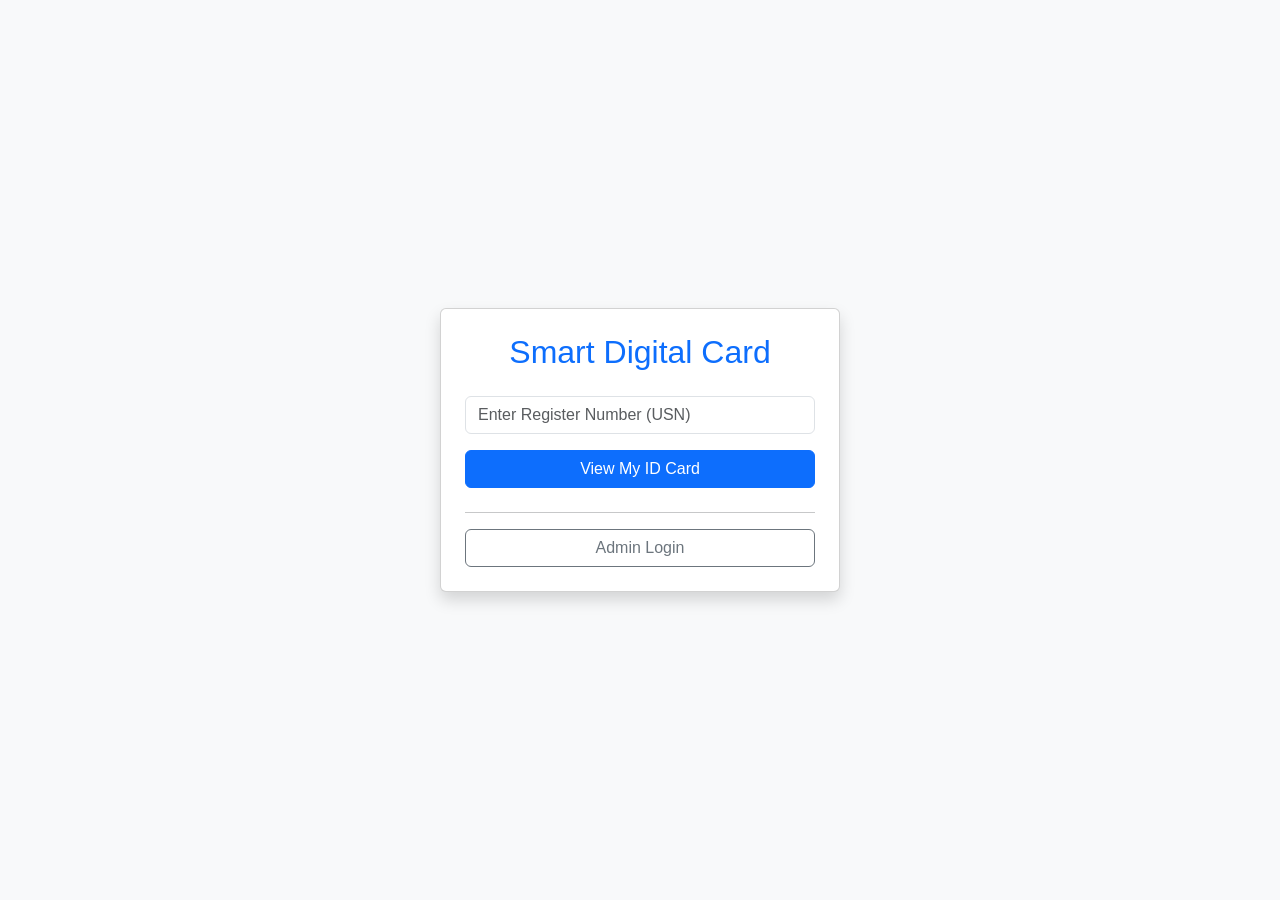
==== frontend/index.html @ e3da2ddc "Initial commit: Smart Digital Card system with mobile-responsive frontend" ====
<!DOCTYPE html>
<html lang="en">

<head>
    <meta charset="UTF-8">
    <meta name="viewport" content="width=device-width, initial-scale=1.0">
    <title>Smart Digital Card - Home</title>
    <link href="https://cdn.jsdelivr.net/npm/bootstrap@5.3.0/dist/css/bootstrap.min.css" rel="stylesheet">
    <link rel="stylesheet" href="style.css">
</head>

<body class="bg-light">
    <div class="container d-flex flex-column justify-content-center align-items-center vh-100">
        <div class="card shadow p-4 text-center" style="width: 100%; max-width: 400px;">
            <h2 class="mb-4 text-primary">Smart Digital Card</h2>
            <form id="student-login-form">
                <div class="mb-3">
                    <input type="text" id="login-usn" class="form-control" placeholder="Enter Register Number (USN)"
                        required>
                </div>
                <button type="submit" class="btn btn-primary w-100 mb-2">View My ID Card</button>
            </form>
            <hr>
            <a href="admin.html" class="btn btn-outline-secondary w-100">Admin Login</a>
        </div>
    </div>
    <script src="script.js"></script>
</body>

</html>
---- frontend/style.css ----
@keyframes pulse {
    0% { box-shadow: 0 0 0 0 rgba(25, 135, 84, 0.7); }
    70% { box-shadow: 0 0 0 10px rgba(25, 135, 84, 0); }
    100% { box-shadow: 0 0 0 0 rgba(25, 135, 84, 0); }
}

body {
    font-family: 'Segoe UI', Tahoma, Geneva, Verdana, sans-serif;
}

.id-card-container {
    width: 100%;
    max-width: 350px;
    margin: auto;
    padding: 10px;
}

@media (max-width: 600px) {
    .id-card-container {
        max-width: 100%;
    }
    
    .id-card-header {
        font-size: 1rem;
        padding: 12px 0;
    }
    
    .id-card-body {
        padding: 15px;
    }
    
    .id-card-details {
        font-size: 0.85rem;
        margin: 8px 15px;
    }
    
    .id-card-photo {
        width: 80px;
        height: 80px;
        font-size: 32px;
    }
    
    .qr-container img {
        max-width: 150px;
    }
}

.id-card {
    background: #ffffff;
    border-radius: 12px;
    box-shadow: 0 10px 30px rgba(0, 0, 0, 0.5);
    overflow: hidden;
    position: relative;
    padding-bottom: 20px;
}

.id-card-header {
    background: linear-gradient(135deg, #0d6efd, #0043a8);
    color: white;
    text-align: center;
    padding: 15px 0;
    font-weight: bold;
    font-size: 1.2rem;
    letter-spacing: 1px;
}

.id-card-body {
    text-align: center;
    padding: 20px;
}

.id-card-photo {
    width: 100px;
    height: 100px;
    background-color: #ddd;
    border-radius: 50%;
    margin: 0 auto 15px auto;
    border: 3px solid #0d6efd;
    display: flex;
    justify-content: center;
    align-items: center;
    font-size: 40px;
    color: #888;
}

.id-card-details {
    text-align: left;
    margin: 10px 20px;
    font-size: 0.95rem;
    line-height: 1.5;
}

.id-card-details span {
    font-weight: bold;
    color: #333;
}

.qr-container {
    text-align: center;
    margin-top: 15px;
}

.qr-container img {
    width: 100%;
    max-width: 180px;
    height: auto;
    border: 2px solid #ddd;
    border-radius: 8px;
    padding: 5px;
}

/* Mobile form improvements */
@media (max-width: 768px) {
    .form-control, .form-select, .btn {
        font-size: 16px;
    }
    
    .table-sm {
        font-size: 0.8rem;
    }
    
    .btn-sm {
        padding: 0.35rem 0.5rem;
        font-size: 0.75rem;
    }
    
    .navbar-brand {
        font-size: 1rem;
    }
    
    .card {
        margin-bottom: 15px;
    }
    
    .navbar {
        padding: 0.5rem 0;
    }
}
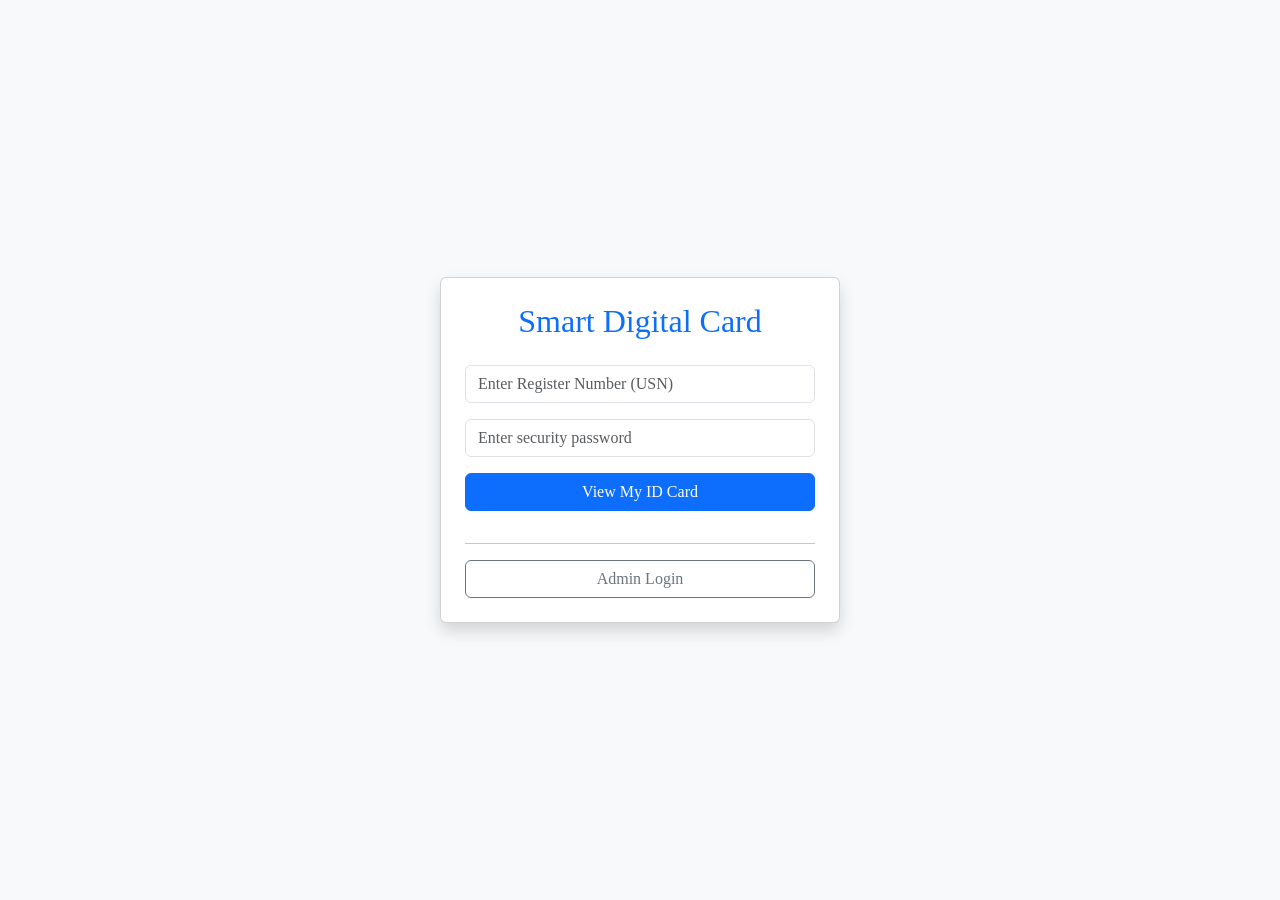
==== commit 80bcfd6d: "Integrated Social and Academic profiles, added QR code security features, and updated typography to " ====
--- a/frontend/index.html
+++ b/frontend/index.html
@@ -18,7 +18,12 @@
                     <input type="text" id="login-usn" class="form-control" placeholder="Enter Register Number (USN)"
                         required>
                 </div>
+                <div class="mb-3">
+                    <input type="password" id="login-password" class="form-control" placeholder="Enter security password"
+                        required>
+                </div>
                 <button type="submit" class="btn btn-primary w-100 mb-2">View My ID Card</button>
+                <div id="login-message" class="text-danger small text-center mt-2"></div>
             </form>
             <hr>
             <a href="admin.html" class="btn btn-outline-secondary w-100">Admin Login</a>
--- a/frontend/style.css
+++ b/frontend/style.css
@@ -5,7 +5,8 @@
 }
 
 body {
-    font-family: 'Segoe UI', Tahoma, Geneva, Verdana, sans-serif;
+    font-family: 'Times New Roman', Times, serif;
+    background-color: #f8f9fa;
 }
 
 .id-card-container {
@@ -58,10 +59,11 @@
     background: linear-gradient(135deg, #0d6efd, #0043a8);
     color: white;
     text-align: center;
-    padding: 15px 0;
+    padding: 15px 10px;
     font-weight: bold;
-    font-size: 1.2rem;
-    letter-spacing: 1px;
+    font-size: 1rem;
+    letter-spacing: 0.5px;
+    line-height: 1.2;
 }
 
 .id-card-body {
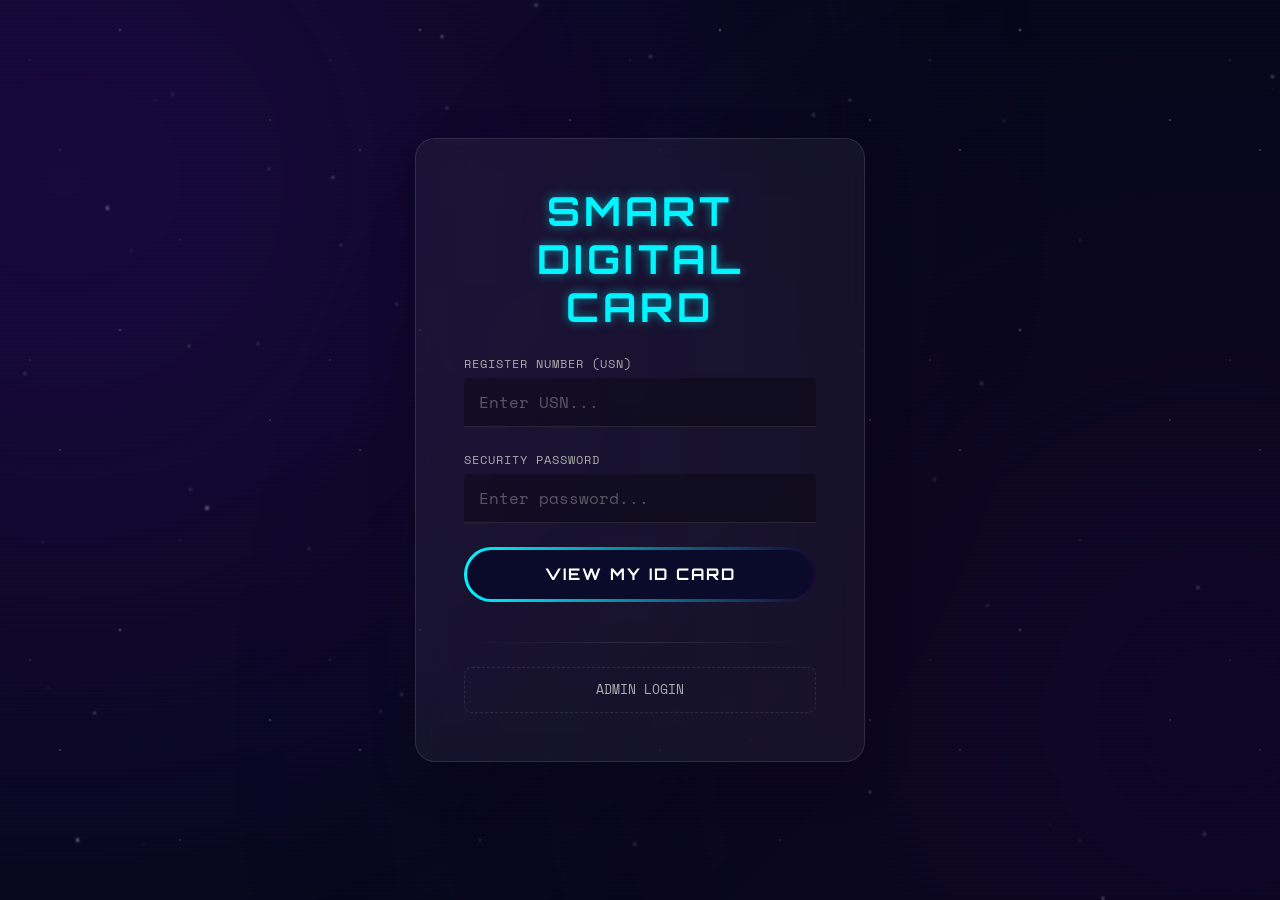
==== commit 636f41be: "Final project polish: Added marks verification UI and cloud deployment configuration" ====
--- a/frontend/index.html
+++ b/frontend/index.html
@@ -1,35 +1,58 @@
-<!DOCTYPE html>
-<html lang="en">
-
-<head>
-    <meta charset="UTF-8">
-    <meta name="viewport" content="width=device-width, initial-scale=1.0">
-    <title>Smart Digital Card - Home</title>
-    <link href="https://cdn.jsdelivr.net/npm/bootstrap@5.3.0/dist/css/bootstrap.min.css" rel="stylesheet">
-    <link rel="stylesheet" href="style.css">
-</head>
-
-<body class="bg-light">
-    <div class="container d-flex flex-column justify-content-center align-items-center vh-100">
-        <div class="card shadow p-4 text-center" style="width: 100%; max-width: 400px;">
-            <h2 class="mb-4 text-primary">Smart Digital Card</h2>
-            <form id="student-login-form">
-                <div class="mb-3">
-                    <input type="text" id="login-usn" class="form-control" placeholder="Enter Register Number (USN)"
-                        required>
-                </div>
-                <div class="mb-3">
-                    <input type="password" id="login-password" class="form-control" placeholder="Enter security password"
-                        required>
-                </div>
-                <button type="submit" class="btn btn-primary w-100 mb-2">View My ID Card</button>
-                <div id="login-message" class="text-danger small text-center mt-2"></div>
-            </form>
-            <hr>
-            <a href="admin.html" class="btn btn-outline-secondary w-100">Admin Login</a>
-        </div>
-    </div>
-    <script src="script.js"></script>
-</body>
-
-</html>+<!DOCTYPE html>
+<html lang="en">
+
+<head>
+    <meta charset="UTF-8">
+    <meta name="viewport" content="width=device-width, initial-scale=1.0">
+    <title>Smart Digital Card - Futuristic Login</title>
+    <!-- Google Fonts -->
+    <link href="https://fonts.googleapis.com/css2?family=Orbitron:wght@400;700&family=Space+Mono&display=swap" rel="stylesheet">
+    <link href="https://cdn.jsdelivr.net/npm/bootstrap@5.3.0/dist/css/bootstrap.min.css" rel="stylesheet">
+    <link rel="stylesheet" href="style.css">
+</head>
+
+<body class="login-page">
+    <!-- Animated Deep Space Background -->
+    <div class="space-background">
+        <div class="stars"></div>
+        <div class="nebula-1"></div>
+        <div class="nebula-2"></div>
+        <div class="particles"></div>
+    </div>
+
+    <div class="scanlines"></div>
+
+    <div class="container d-flex flex-column justify-content-center align-items-center vh-100">
+        <!-- Floating Holographic Card -->
+        <div class="holographic-card shadow-lg p-5 text-center">
+            <h1 class="title mb-4">SMART DIGITAL CARD</h1>
+            
+            <form id="student-login-form">
+                <div class="input-container mb-4">
+                    <label for="login-usn" class="input-label">REGISTER NUMBER (USN)</label>
+                    <input type="text" id="login-usn" class="futuristic-input" placeholder="Enter USN..." required>
+                </div>
+                
+                <div class="input-container mb-4">
+                    <label for="login-password" class="input-label">SECURITY PASSWORD</label>
+                    <input type="password" id="login-password" class="futuristic-input" placeholder="Enter password..." required>
+                </div>
+                
+                <button type="submit" class="btn-view-id w-100 mb-3">
+                    <span class="btn-text">VIEW MY ID CARD</span>
+                    <div class="btn-glow"></div>
+                </button>
+                
+                <div id="login-message" class="text-danger small text-center mt-2"></div>
+            </form>
+            
+            <div class="divider mt-4 mb-4"></div>
+            
+            <a href="admin.html" class="btn-admin-login w-100">ADMIN LOGIN</a>
+        </div>
+    </div>
+
+    <script src="script.js"></script>
+</body>
+
+</html>
--- a/frontend/style.css
+++ b/frontend/style.css
@@ -1,7 +1,15 @@
 @keyframes pulse {
-    0% { box-shadow: 0 0 0 0 rgba(25, 135, 84, 0.7); }
-    70% { box-shadow: 0 0 0 10px rgba(25, 135, 84, 0); }
-    100% { box-shadow: 0 0 0 0 rgba(25, 135, 84, 0); }
+    0% {
+        box-shadow: 0 0 0 0 rgba(25, 135, 84, 0.7);
+    }
+
+    70% {
+        box-shadow: 0 0 0 10px rgba(25, 135, 84, 0);
+    }
+
+    100% {
+        box-shadow: 0 0 0 0 rgba(25, 135, 84, 0);
+    }
 }
 
 body {
@@ -20,27 +28,27 @@
     .id-card-container {
         max-width: 100%;
     }
-    
+
     .id-card-header {
         font-size: 1rem;
         padding: 12px 0;
     }
-    
+
     .id-card-body {
         padding: 15px;
     }
-    
+
     .id-card-details {
         font-size: 0.85rem;
         margin: 8px 15px;
     }
-    
+
     .id-card-photo {
         width: 80px;
         height: 80px;
         font-size: 32px;
     }
-    
+
     .qr-container img {
         max-width: 150px;
     }
@@ -113,28 +121,915 @@
 
 /* Mobile form improvements */
 @media (max-width: 768px) {
-    .form-control, .form-select, .btn {
+
+    .form-control,
+    .form-select,
+    .btn {
         font-size: 16px;
     }
-    
+
     .table-sm {
         font-size: 0.8rem;
     }
-    
+
     .btn-sm {
         padding: 0.35rem 0.5rem;
         font-size: 0.75rem;
     }
-    
+
     .navbar-brand {
         font-size: 1rem;
     }
-    
+
     .card {
         margin-bottom: 15px;
     }
-    
+
     .navbar {
         padding: 0.5rem 0;
     }
+}
+
+/* --- FUTURISTIC ANTI-GRAVITY REDESIGN --- */
+
+:root {
+    --space-bg: #050818;
+    --electric-cyan: #00f5ff;
+    --deep-indigo: #2a0a5e;
+    --midnight-violet: #1a0633;
+    --glass-bg: rgba(255, 255, 255, 0.05);
+    --glass-border: rgba(255, 255, 255, 0.1);
+}
+
+.login-page {
+    margin: 0;
+    padding: 0;
+    overflow: hidden;
+    background-color: var(--space-bg);
+    color: #fff;
+    min-height: 100vh;
+}
+
+/* Space Background & Nebula */
+.space-background {
+    position: fixed;
+    top: 0;
+    left: 0;
+    width: 100%;
+    height: 100%;
+    z-index: -2;
+    background-color: var(--space-bg);
+    overflow: hidden;
+}
+
+.nebula-1 {
+    position: absolute;
+    width: 150%;
+    height: 150%;
+    top: -25%;
+    left: -25%;
+    background: radial-gradient(circle at 20% 30%, var(--deep-indigo) 0%, transparent 50%);
+    filter: blur(80px);
+    opacity: 0.6;
+    animation: nebulaMove 20s infinite alternate ease-in-out;
+}
+
+.nebula-2 {
+    position: absolute;
+    width: 150%;
+    height: 150%;
+    bottom: -25%;
+    right: -25%;
+    background: radial-gradient(circle at 80% 70%, var(--midnight-violet) 0%, transparent 50%);
+    filter: blur(80px);
+    opacity: 0.6;
+    animation: nebulaMove 25s infinite alternate-reverse ease-in-out;
+}
+
+@keyframes nebulaMove {
+    0% {
+        transform: translate(0, 0) rotate(0deg);
+    }
+
+    100% {
+        transform: translate(50px, 50px) rotate(5deg);
+    }
+}
+
+
+.stars {
+    position: absolute;
+    top: 0;
+    left: 0;
+    width: 100%;
+    height: 100%;
+    background-image:
+        radial-gradient(1px 1px at 10% 20%, #fff, transparent),
+        radial-gradient(1.5px 1.5px at 20% 50%, #fff, transparent),
+        radial-gradient(1px 1px at 60% 80%, #fff, transparent),
+        radial-gradient(2px 2px at 40% 10%, #fff, transparent),
+        radial-gradient(1.5px 1.5px at 90% 40%, #fff, transparent);
+    background-size: 300px 300px;
+    opacity: 0.4;
+    animation: starsDrift 100s linear infinite;
+}
+
+@keyframes starsDrift {
+    from {
+        background-position: 0 0;
+    }
+
+    to {
+        background-position: 300px 600px;
+    }
+}
+
+/* Holographic Card */
+.holographic-card {
+    background: var(--glass-bg);
+    backdrop-filter: blur(15px);
+    -webkit-backdrop-filter: blur(15px);
+    border: 1px solid var(--glass-border);
+    border-radius: 20px;
+    width: 100%;
+    max-width: 450px;
+    position: relative;
+    box-shadow: 0 0 30px rgba(0, 245, 255, 0.15);
+    animation: float 6s ease-in-out infinite;
+    z-index: 10;
+}
+
+@keyframes float {
+
+    0%,
+    100% {
+        transform: translateY(0);
+    }
+
+    50% {
+        transform: translateY(-20px);
+    }
+}
+
+/* Scanlines Animation */
+.scanlines {
+    position: fixed;
+    top: 0;
+    left: 0;
+    width: 100%;
+    height: 100%;
+    background: linear-gradient(to bottom,
+            rgba(18, 16, 16, 0) 50%,
+            rgba(0, 0, 0, 0.1) 50%);
+    background-size: 100% 4px;
+    z-index: 5;
+    pointer-events: none;
+    opacity: 0.3;
+}
+
+/* Typography */
+.title {
+    font-family: 'Orbitron', sans-serif;
+    font-weight: 700;
+    letter-spacing: 4px;
+    color: var(--electric-cyan);
+    text-shadow: 0 0 10px rgba(0, 245, 255, 0.5);
+    animation: glitch 3s infinite steps(2);
+}
+
+@keyframes glitch {
+
+    0%,
+    100% {
+        transform: translate(0);
+        text-shadow: 0 0 10px var(--electric-cyan);
+    }
+
+    92% {
+        transform: translate(1px, -1px);
+        text-shadow: -1px 0 red, 1px 0 blue;
+    }
+
+    94% {
+        transform: translate(-1px, 1px);
+        text-shadow: 1px 0 red, -1px 0 blue;
+    }
+
+    96% {
+        transform: translate(0);
+    }
+}
+
+.input-label {
+    display: block;
+    font-family: 'Space Mono', monospace;
+    font-size: 0.75rem;
+    color: #aaa;
+    text-align: left;
+    margin-bottom: 5px;
+    letter-spacing: 1px;
+}
+
+/* Futuristic Inputs */
+.futuristic-input {
+    width: 100%;
+    background: rgba(0, 0, 0, 0.3);
+    border: none;
+    border-bottom: 1px solid var(--glass-border);
+    padding: 12px 15px;
+    color: white;
+    font-family: 'Space Mono', monospace;
+    transition: all 0.3s ease;
+    border-radius: 4px 4px 0 0;
+}
+
+.futuristic-input:focus {
+    outline: none;
+    background: rgba(0, 245, 255, 0.05);
+    border-bottom: 2px solid var(--electric-cyan);
+    box-shadow: 0 5px 15px rgba(0, 245, 255, 0.1);
+}
+
+.futuristic-input::placeholder {
+    color: rgba(255, 255, 255, 0.3);
+    transition: opacity 0.3s ease;
+}
+
+.futuristic-input:focus::placeholder {
+    opacity: 0.5;
+}
+
+/* Primary Button */
+.btn-view-id {
+    background: transparent;
+    border: none;
+    position: relative;
+    padding: 15px;
+    border-radius: 50px;
+    cursor: pointer;
+    overflow: hidden;
+    transition: transform 0.2s ease;
+}
+
+.btn-view-id:active {
+    transform: scale(0.98);
+}
+
+.btn-text {
+    position: relative;
+    z-index: 2;
+    font-family: 'Orbitron', sans-serif;
+    font-weight: 700;
+    color: white;
+    letter-spacing: 2px;
+}
+
+.btn-view-id::before {
+    content: '';
+    position: absolute;
+    top: 0;
+    left: -100%;
+    width: 300%;
+    height: 100%;
+    background: linear-gradient(90deg,
+            var(--deep-indigo),
+            var(--electric-cyan),
+            var(--midnight-violet),
+            var(--deep-indigo));
+    transition: 0.5s;
+    z-index: 1;
+}
+
+.btn-view-id:hover::before {
+    left: 0;
+    animation: shimmer 2s infinite linear;
+}
+
+@keyframes shimmer {
+    0% {
+        transform: translateX(0);
+    }
+
+    100% {
+        transform: translateX(-50%);
+    }
+}
+
+.btn-view-id::after {
+    content: '';
+    position: absolute;
+    inset: 3px;
+    background: #0a0a2a;
+    border-radius: 50px;
+    z-index: 1;
+}
+
+.btn-view-id:hover .btn-text {
+    color: var(--electric-cyan);
+    text-shadow: 0 0 10px var(--electric-cyan);
+}
+
+/* Admin Button */
+.btn-admin-login {
+    display: inline-block;
+    padding: 12px;
+    font-family: 'Space Mono', monospace;
+    font-size: 0.8rem;
+    color: #aaa;
+    text-decoration: none;
+    border: 1px dashed var(--glass-border);
+    transition: all 0.3s ease;
+    border-radius: 8px;
+    background: transparent;
+}
+
+.btn-admin-login:hover {
+    color: white;
+    border-color: var(--electric-cyan);
+    box-shadow: 0 0 15px rgba(0, 245, 255, 0.2);
+    background: rgba(0, 245, 255, 0.05);
+}
+
+.divider {
+    height: 1px;
+    background: linear-gradient(90deg, transparent, var(--glass-border), transparent);
+}
+
+/* Adjustments for Mobile */
+@media (max-width: 500px) {
+    .holographic-card {
+        padding: 30px 20px !important;
+        max-width: 90%;
+    }
+
+    .title {
+        font-size: 1.5rem;
+    }
+}
+
+/* --- PREMIUM HOLOGRAPHIC ID CARD REDESIGN --- */
+
+/* --- FIXED ANTI-GRAVITY LAYOUT --- */
+
+.id-page-extreme {
+    background-color: #020818 !important;
+    overflow: hidden !important;
+    height: 100vh;
+    display: flex;
+    justify-content: center;
+    align-items: center;
+}
+
+.assembly-wrapper {
+    position: relative;
+    width: 100%;
+    max-width: 400px;
+    height: 90vh;
+    /* Allow some room for buttons below */
+    display: flex;
+    flex-direction: column;
+    align-items: center;
+    justify-content: center;
+}
+
+.anti-gravity-card {
+    width: 350px;
+    max-height: 80vh;
+    /* Enforce height limit */
+    background: var(--glass-card);
+    backdrop-filter: blur(25px);
+    -webkit-backdrop-filter: blur(25px);
+    border: 1px solid rgba(0, 245, 255, 0.3);
+    border-radius: 25px;
+    position: relative;
+    box-shadow: 0 0 50px rgba(0, 245, 255, 0.1);
+    display: flex;
+    flex-direction: column;
+    animation: bob 4s ease-in-out infinite;
+    transform-style: preserve-3d;
+    overflow: hidden;
+    /* CRITICAL: No overflow */
+    padding: 0;
+}
+
+.card-content-extreme {
+    height: 100%;
+    display: flex;
+    flex-direction: column;
+    justify-content: space-between;
+    /* Spread elements vertically */
+    padding: 20px;
+    opacity: 0;
+    transition: opacity 1s ease-in 0.5s;
+}
+
+.assembled .card-content-extreme {
+    opacity: 1;
+}
+
+/* Header Strip Fix */
+.header-strip {
+    text-align: center;
+    border-bottom: 2px solid #ffd700;
+    padding-bottom: 10px;
+    margin-bottom: 15px;
+}
+
+.college-name-small {
+    font-family: 'Orbitron', sans-serif;
+    font-size: 0.75rem;
+    color: var(--electric-cyan);
+    letter-spacing: 2px;
+    margin: 0;
+}
+
+/* Photo Fix */
+.hex-dual-container {
+    position: relative;
+    width: 130px;
+    height: 130px;
+    margin: 10px auto;
+}
+
+.hex-portrait-fixed {
+    width: 100%;
+    height: 100%;
+    clip-path: polygon(50% 0%, 100% 25%, 100% 75%, 50% 100%, 0% 75%, 0% 25%);
+    background-color: #1a1a1a;
+    border: 2px solid var(--electric-cyan);
+    display: flex;
+    justify-content: center;
+    align-items: center;
+    overflow: hidden;
+}
+
+.hex-portrait-fixed img {
+    width: 100%;
+    height: 100%;
+    object-fit: cover;
+}
+
+.fallback-avatar {
+    font-size: 60px;
+    color: var(--electric-cyan);
+    filter: drop-shadow(0 0 10px var(--electric-cyan));
+}
+
+/* Info Chips Stacking */
+.data-chips-container {
+    display: flex;
+    flex-direction: column;
+    gap: 8px;
+    margin: 15px 0;
+}
+
+.data-chip-extreme {
+    background: rgba(0, 0, 0, 0.5);
+    border-left: 3px solid var(--electric-cyan);
+    padding: 6px 15px;
+    border-radius: 8px;
+}
+
+.chip-label {
+    font-size: 0.55rem;
+    color: #66ccff;
+}
+
+.chip-value {
+    font-size: 0.8rem;
+    font-family: 'Space Mono', monospace;
+    color: white;
+}
+
+/* QR Code Restricted Area */
+.qr-restricted-section {
+    margin-top: auto;
+    /* Push to bottom */
+    text-align: center;
+    padding: 15px;
+    background: rgba(0, 245, 255, 0.05);
+    border-top: 1px solid rgba(0, 245, 255, 0.1);
+}
+
+.reticle-frame-small {
+    position: relative;
+    width: 110px;
+    height: 110px;
+    margin: 0 auto;
+    padding: 5px;
+    border: 1px solid rgba(0, 245, 255, 0.2);
+}
+
+.qr-img-fixed {
+    width: 100%;
+    height: 100%;
+    background: white;
+    padding: 5px;
+    border-radius: 4px;
+}
+
+.scan-text-blink {
+    font-family: 'Space Mono', monospace;
+    font-size: 0.55rem;
+    color: var(--electric-cyan);
+    margin-top: 5px;
+    animation: blink 1.5s infinite;
+}
+
+/* Action Buttons Flexbox */
+.floating-actions-fixed {
+    display: flex;
+    gap: 16px;
+    margin-top: 20px;
+    z-index: 10;
+}
+
+/* Name and Shimmer */
+.name-shimmer-fixed {
+    font-family: 'Orbitron', sans-serif;
+    font-size: 1.4rem;
+    font-weight: 700;
+    color: white;
+    text-shadow: 0 0 10px rgba(0, 245, 255, 0.3);
+    margin-bottom: 2px;
+}
+
+.verified-pill {
+    display: inline-block;
+    background: rgba(0, 255, 128, 0.1);
+    color: #00ff80;
+    padding: 2px 10px;
+    border-radius: 50px;
+    font-size: 0.6rem;
+    border: 1px solid rgba(0, 255, 128, 0.3);
+    animation: pulse-soft 2s infinite;
+}
+
+/* --- ADVANCED DETAILS STYLING --- */
+
+.scrollable-info-zone {
+    flex: 1;
+    overflow-y: auto;
+    margin: 10px 0;
+    padding-right: 5px;
+}
+
+.scrollable-info-zone::-webkit-scrollbar {
+    width: 3px;
+}
+
+.scrollable-info-zone::-webkit-scrollbar-thumb {
+    background: var(--electric-cyan);
+    border-radius: 10px;
+}
+
+.advanced-details-panel {
+    background: rgba(0, 245, 255, 0.03);
+    border: 1px solid rgba(0, 245, 255, 0.1);
+    border-radius: 12px;
+    padding: 10px;
+    margin-top: 10px;
+}
+
+.detail-divider {
+    display: flex;
+    align-items: center;
+    margin-bottom: 10px;
+}
+
+.detail-divider span {
+    font-family: 'Orbitron', sans-serif;
+    font-size: 0.6rem;
+    color: var(--electric-cyan);
+    letter-spacing: 2px;
+    background: rgba(0, 245, 255, 0.1);
+    padding: 2px 8px;
+    border-radius: 4px;
+}
+
+.detail-sub-section {
+    margin-bottom: 12px;
+}
+
+.detail-title {
+    font-family: 'Space Mono', monospace;
+    font-size: 0.5rem;
+    color: #888;
+    margin-bottom: 5px;
+    text-transform: uppercase;
+    letter-spacing: 1px;
+}
+
+.intel-link {
+    display: inline-block;
+    color: var(--electric-cyan);
+    text-decoration: none;
+    font-family: 'Orbitron', sans-serif;
+    font-size: 0.6rem;
+    border: 1px solid rgba(0, 245, 255, 0.3);
+    padding: 3px 8px;
+    border-radius: 4px;
+    margin-right: 5px;
+    margin-bottom: 5px;
+    transition: all 0.2s ease;
+}
+
+.intel-link:hover {
+    background: var(--electric-cyan);
+    color: #000;
+    box-shadow: 0 0 10px var(--electric-cyan);
+}
+
+.marks-flex {
+    display: flex;
+    gap: 5px;
+    flex-wrap: wrap;
+}
+
+.mark-pill {
+    background: rgba(255, 255, 255, 0.05);
+    padding: 3px 8px;
+    border-radius: 4px;
+    display: flex;
+    flex-direction: column;
+    align-items: center;
+    border: 1px solid rgba(255, 255, 255, 0.1);
+    position: relative; /* Fixed: Added relative positioning for the badge */
+    min-width: 60px;
+}
+
+.govt-verify-badge {
+    position: absolute;
+    top: -6px;
+    right: -6px;
+    background: #00ff80;
+    color: #000;
+    width: 16px;
+    height: 16px;
+    border-radius: 50%;
+    font-size: 11px;
+    font-weight: 900;
+    display: flex;
+    justify-content: center;
+    align-items: center;
+    box-shadow: 0 0 10px #00ff80;
+    border: 1px solid white;
+    z-index: 5;
+    animation: pulse-green 2s infinite;
+}
+
+@keyframes pulse-green {
+    0% { transform: scale(1); box-shadow: 0 0 0 0 rgba(0, 255, 128, 0.7); }
+    70% { transform: scale(1.1); box-shadow: 0 0 0 6px rgba(0, 255, 128, 0); }
+    100% { transform: scale(1); box-shadow: 0 0 0 0 rgba(0, 255, 128, 0); }
+}
+
+.mark-pill small {
+    font-size: 0.45rem;
+    color: #66ccff;
+}
+
+.mark-pill span {
+    font-family: 'Space Mono', monospace;
+    font-size: 0.7rem;
+    color: white;
+}
+
+.contact-text {
+    font-family: 'Space Mono', monospace;
+    font-size: 0.7rem;
+    color: #ccc;
+    margin-bottom: 2px;
+}
+
+/* --- UNIQUE SMART FEATURES: SOS MODE & SKILL HEX --- */
+
+/* SOS Mode Trigger */
+.sos-trigger {
+    position: fixed;
+    bottom: 25px;
+    right: 25px;
+    width: 60px;
+    height: 60px;
+    background: radial-gradient(circle, #ff0000, #990000);
+    border-radius: 50%;
+    display: flex;
+    justify-content: center;
+    align-items: center;
+    color: white;
+    font-weight: 900;
+    font-family: 'Orbitron', sans-serif;
+    box-shadow: 0 0 20px rgba(255, 0, 0, 0.5);
+    cursor: pointer;
+    z-index: 1000;
+    animation: sos-pulse 1.5s infinite;
+    border: 2px solid rgba(255, 255, 255, 0.3);
+}
+
+@keyframes sos-pulse {
+    0% {
+        transform: scale(1);
+        box-shadow: 0 0 0 0 rgba(255, 0, 0, 0.7);
+    }
+
+    70% {
+        transform: scale(1.1);
+        box-shadow: 0 0 0 15px rgba(255, 0, 0, 0);
+    }
+
+    100% {
+        transform: scale(1);
+        box-shadow: 0 0 0 0 rgba(255, 0, 0, 0);
+    }
+}
+
+/* SOS Overlay */
+.sos-overlay {
+    position: fixed;
+    top: 0;
+    left: 0;
+    width: 100%;
+    height: 100%;
+    background: linear-gradient(135deg, #7a0000 0%, #300000 100%);
+    z-index: 9999;
+    padding: 40px 20px;
+    display: none;
+    /* Controlled by JS */
+    flex-direction: column;
+    align-items: center;
+    color: white;
+    text-align: center;
+}
+
+body.sos-active .sos-overlay {
+    display: flex;
+}
+
+.sos-title {
+    font-size: 2.5rem;
+    font-family: 'Orbitron', sans-serif;
+    color: #fff;
+    text-shadow: 0 0 10px #ff0000;
+    margin-bottom: 30px;
+    letter-spacing: 5px;
+    animation: blink 0.5s infinite alternate;
+}
+
+.sos-card {
+    background: white;
+    color: black;
+    border-radius: 20px;
+    width: 100%;
+    max-width: 350px;
+    padding: 30px;
+    box-shadow: 0 0 40px rgba(0, 0, 0, 0.5);
+}
+
+.sos-data-row {
+    margin-bottom: 20px;
+    border-bottom: 1px solid #eee;
+    padding-bottom: 10px;
+}
+
+.sos-label {
+    font-size: 0.8rem;
+    font-weight: bold;
+    color: #666;
+    text-transform: uppercase;
+}
+
+.sos-value {
+    font-size: 1.5rem;
+    font-weight: 800;
+    color: #ff0000;
+}
+
+.btn-emergency-call {
+    background: #ff0000;
+    color: white;
+    border: none;
+    padding: 15px 30px;
+    border-radius: 10px;
+    font-weight: bold;
+    width: 100%;
+    margin-top: 20px;
+    font-size: 1.2rem;
+    text-decoration: none;
+    display: block;
+    text-align: center;
+}
+
+.btn-sos-exit {
+    background: transparent;
+    border: 1px solid white;
+    color: white;
+    padding: 10px 20px;
+    border-radius: 5px;
+    margin-top: 40px;
+    cursor: pointer;
+}
+
+/* Skill Hex Grid */
+.skills-hex-container {
+    display: flex;
+    flex-wrap: wrap;
+    justify-content: center;
+    gap: 15px;
+    margin: 20px 0;
+    padding: 10px;
+}
+
+.skill-hex {
+    position: relative;
+    width: 60px;
+    height: 60px;
+    background: rgba(0, 245, 255, 0.1);
+    clip-path: polygon(50% 0%, 100% 25%, 100% 75%, 50% 100%, 0% 75%, 0% 25%);
+    display: flex;
+    justify-content: center;
+    align-items: center;
+    border: 1px solid rgba(0, 245, 255, 0.4);
+    transition: all 0.3s cubic-bezier(0.175, 0.885, 0.32, 1.275);
+    cursor: pointer;
+}
+
+.skill-hex:hover {
+    background: var(--electric-cyan);
+    transform: scale(1.15) rotate(5deg);
+    box-shadow: 0 0 15px var(--electric-cyan);
+    z-index: 5;
+}
+
+.skill-hex:hover .skill-text {
+    color: black;
+    text-shadow: none;
+}
+
+.skill-text {
+    font-size: 0.5rem;
+    font-family: 'Orbitron', sans-serif;
+    color: var(--electric-cyan);
+    text-align: center;
+    font-weight: 700;
+    text-shadow: 0 0 5px rgba(0, 245, 255, 0.5);
+    line-height: 1;
+    padding: 2px;
+}
+
+/* Enhanced Ring around photo */
+.hex-dual-container .ring-outer {
+    position: absolute;
+    inset: -8px;
+    border: 2px solid transparent;
+    border-top: 2px solid var(--electric-cyan);
+    border-bottom: 2px solid var(--electric-cyan);
+    border-radius: 50%;
+    animation: spin-card 4s linear infinite;
+    z-index: -1;
+}
+
+.hex-dual-container .ring-inner {
+    position: absolute;
+    inset: -14px;
+    border: 1px dashed rgba(0, 245, 255, 0.3);
+    border-radius: 50%;
+    animation: spin-card-reverse 10s linear infinite;
+    z-index: -2;
+}
+
+@keyframes spin-card {
+    to {
+        transform: rotate(360deg);
+    }
+}
+
+@keyframes spin-card-reverse {
+    to {
+        transform: rotate(-360deg);
+    }
+}
+
+@keyframes blink {
+    from {
+        opacity: 1;
+    }
+
+    to {
+        opacity: 0.6;
+    }
+}
+
+@media print {
+
+    .sos-trigger,
+    .floating-actions-fixed,
+    .aurora-container,
+    .grid-mesh,
+    .scanlines {
+        display: none !important;
+    }
+
+    body {
+        background: white !important;
+    }
 }
